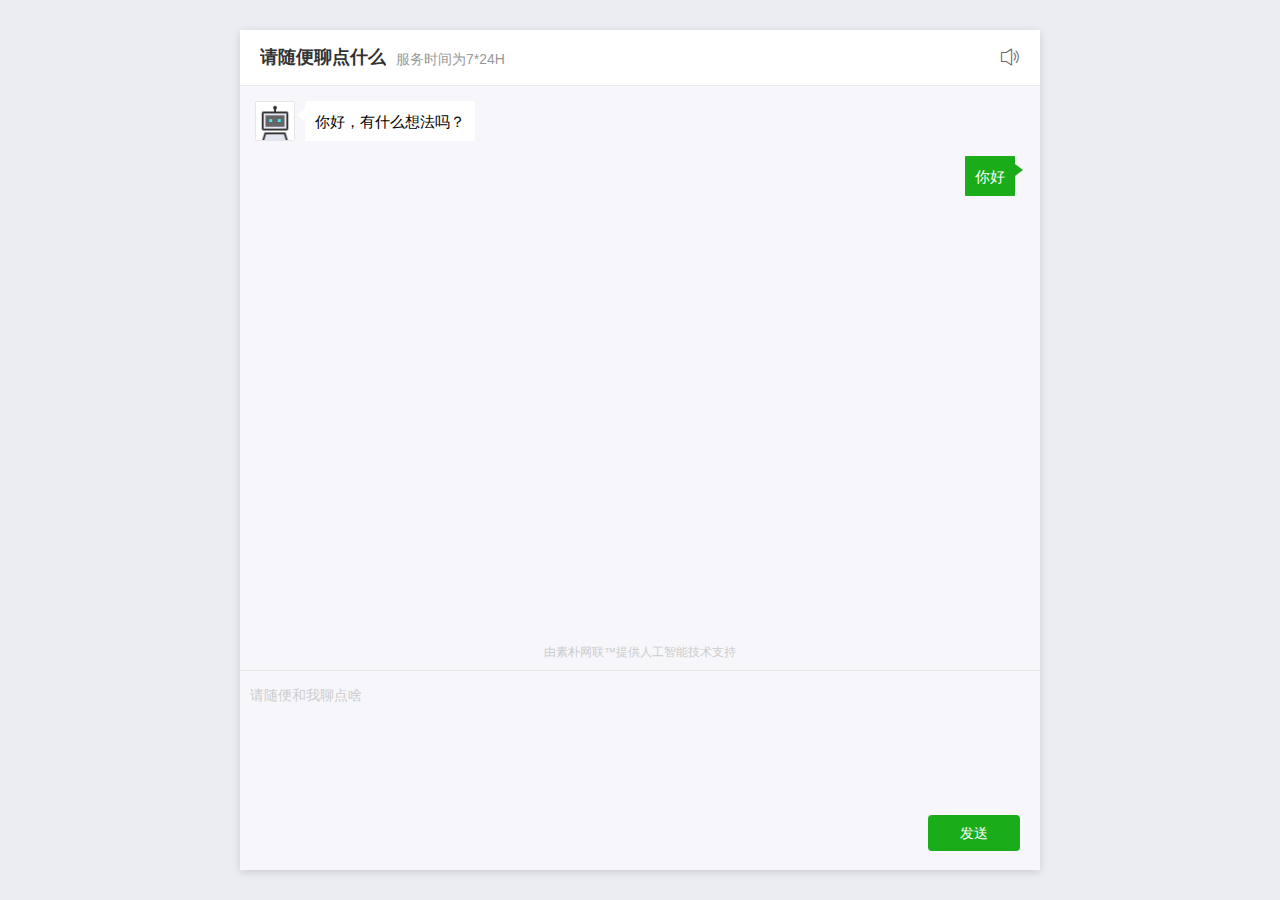
==== chat.html @ 43641de9 "chat" ====
<!DOCTYPE html>
<html lang="en"><head>
    <meta http-equiv="Content-Type" content="text/html; charset=UTF-8">
    <link rel="shortcut icon" href="https://suppresswarnings.com/favicon.ico">
    <meta name="viewport" content="initial-scale=1,maximum-scale=1,user-scalable=no">
    <meta http-equiv="X-UA-Compatible" content="ie=edge">
    <title>素朴网联™提供人工智能技术服务</title>

        <link href="css/chat.css" rel="stylesheet">
    <style>
        body{background:#ebedf3}
        .js-mobile .main-inner{height:100%}
        .js-mobile .m-chat{height:100%}
        .js-mobile .chat-scroll{height:100%;overflow:auto}
        .js-mobile .chat-ft{position:absolute}
        .js-mobile .chat-toolbar{height:51px}
        .m-expression .exp-cont .exp-slide{max-width:458px!important;padding:0 5px!important;height:196px!important}
        .m-expression .exp-cont{padding:15px;overflow:hidden}
        .m-expression .exp-cont .exp-slide{padding:0}
        @media (max-height:600px),(max-width:1000px){.chat-toolbar .inputone{display:none}.chat-toolbar .inputtwo{display:block}.chat-toolbar .operat{left:0;right:0;padding:10px 0}.chat-toolbar .operat .iconfont{font-size:20px}.chat-toolbar .operat .icon-add{display:none}.chat-toolbar .operat .icon-photo{display:inline-block!important}.chat-scroll{padding-bottom:200px}.chat-ft{height:200px}.chat-toolbar .inputtwo .chat-input{padding:4px 10px;height:120px;font-size:14px;background:#f7f7fb;position:absolute;top:10px;width:100%;z-index:99}.chat-toolbar{height:200px}.chat-toolbar .chat-btn{height:36px;line-height:36px;padding:0 10px;position:absolute;opacity:1;right:20px;bottom:20px;width:92px;top:auto;font-size:14px;border-radius:4px}.chat-ft .tool-view{height:auto}.chat-ft .tool-view .emoticon{width:460px;height:226px;transition:none}.m-expression{height:226px}.chat-ft .tool-view .emoticon.is-show{display:inline-block;left:10px;top:-236px;background:#fafafb;box-shadow:0 2px 8px 0 rgba(0,0,0,.14)}.m-expression .exp-page{display:none}.m-expression .exp-cont .exp-slide{max-width:460px;width:auto!important;height:196px;display:inline-block;overflow-x:hidden;overflow-y:overlay;padding:15px 20px}.m-expression .exp-cont .exp-slide .face-item{float:left;width:28px;height:28px;font-size:0;position:relative}.m-chat.is-ftool .chat-ft{height:200px!important}}
        @media (max-height:600px),(max-width:470px){.chat-ft .tool-view .emoticon{right:10px!important;left:10px!important;width:auto!important}.m-expression .exp-cont .exp-slide{height:196px!important}.m-chat.is-ftool .chat-ft{height:200px!important}}.color-custom {background-color: #1aad19 !important;}.bubble.color-custom::before {border-left-color:#1aad19 !important;}.color-custom-text {color: #1aad19 !important;}
</style>
    <script src="http://pv.sohu.com/cityjson?ie=utf-8"></script>
    <script type="text/javascript" src="js/jquery.min.js"></script>
    <script type="text/javascript" src="js/bootstrap.min.js"></script>
</head>
<body>
<div class="main">
<div class="main-inner">
<div class="m-chat">
    <div class="chat-hd">
    <h1 class="title">请随便聊点什么</h1>
    <p class="desc">服务时间为7*24H</p>
        <div class="iconbox">
            <i class="iconfont icon-voice icon-voice-open"></i>
            <i class="iconfont icon-arrow-down" style="display: none;"></i>
        </div>
    </div>

<div class="chat-scroll" style="transition:none;-webkit-overflow-scrolling:touch">
    <div class="minscroll">
        <div class="chat-bd">
            <div class="inner" id="messagePanel">
                <!----------------------------------------------------------->
                <div class="chat-item is-left">
                    <div class="msg">
                        <div class="avatar">
                            <img src="css/def_ai.png" alt="">
                        </div>
                        <div class="content ">
                            <div class="bubble ">
                                <pre>你好，有什么想法吗？</pre>
                            </div>
                        </div>
                    </div>
                </div><div class="chat-item is-right">
                    <div class="msg">
                        <div class="content">
                            <div class="bubble color-custom">
                                <pre>你好</pre>
                            </div>
                        </div>
                    </div>
                </div>
                <!----------------------------------------------------------->
            </div>
        </div>
    </div>
        <div class="copyright">由素朴网联™提供人工智能技术支持</div>
    </div>
    <div class="chat-ft" style="transition:none">
        <div class="chat-toolbar">
            <div class="inputtwo"><textarea id="chatInput" placeholder="请随便和我聊点啥" class="chat-input"></textarea></div>
            <a href="javascript:;" class="chat-btn color-custom">发送</a>
        </div>
    </div>
</div>
</div>
</div>
<script type="text/javascript">

var openid = returnCitySN["cip"]+'_'+returnCitySN["cname"]
    
    function ping() {
        var time = new Date().getTime()
        console.log('ping ... ' + time)
        var url  = '/data/api/ajax/'+openid+'/ping/' + time
        jQuery.ajax({
            url: url,
            method: 'POST',
            success: function (result) {
                if (result.code == 0 && result.total > 0) {
                    var data = result.data
                    console.log(data)
                    for (var i = data.length - 1; i >= 0; i--) {
                        var chat = data[i]
                        var msg = chat.message
                        var html = '<div class="chat-item is-left"><div class="msg"><div class="avatar"><img src="css/def_ai.png"></div><div class="content"><div class="bubble"><pre>' + msg + '</pre></div></div></div></div>'
                        $("#messagePanel").append(html)
                    }
                }
            }
        })
    }


    function chat(msg) {
        var self = '<div class="chat-item is-right"><div class="msg"><div class="content"><div class="bubble color-custom"><pre>' + msg + '</pre></div></div></div></div>'
        $("#messagePanel").append(self)

        var url  = '/data/api/ajax/'+openid+'/chat/' + msg
        jQuery.ajax({
            url: url,
            method: 'POST',
            success: function (result) {
                if (result.data && result.data.length > 0) {
                    var reply = result.data
                    var html = '<div class="chat-item is-left"><div class="msg"><div class="avatar"><img src="css/def_ai.png"></div><div class="content"><div class="bubble"><pre>' + reply + '</pre></div></div></div></div>'
                    $("#messagePanel").append(html)
                }
                $("#chatInput").val('')
            }
        })
    }
    

    $(document).ready(function(){
        $('#chatInput').keypress(function (e) {
            if (e.keyCode == "13") {
                console.log("press enter")
                var msg = $("#chatInput").val()
                if(msg.length > 0) {
                    chat(msg)
                }
            }
        });
        chat('在吗')
        setInterval('ping();', 1234);
    })
    
</script>
</body>
</html>
---- css/chat.css ----
html{-webkit-text-size-adjust:100%;-ms-text-size-adjust:100%;-webkit-font-smoothing:antialiased;-webkit-tap-highlight-color:transparent}article,aside,figcaption,figure,footer,header,hgroup,main,nav,section{display:block}body{margin:0;font-family:Microsoft Yahei,PingFang SC,Avenir,Segoe UI,Hiragino Sans GB,STHeiti,Microsoft Sans Serif,WenQuanYi Micro Hei,sans-serif;font-size:14px;line-height:1.4;font-weight:400}hr{box-sizing:content-box;height:0;overflow:visible}h1,h2,h3,h4,h5,h6,p{margin:0;font-size:1em}code,kbd,pre,samp{font-family:inherit;font-size:1em}pre{white-space:pre-wrap;word-wrap:break-word;margin:0}dd,dl,li,ol,ul{margin:0;padding:0}ol,ul{list-style:none outside none}a{background-color:transparent;text-decoration:none}a:active{outline:0}abbr[title]{border-bottom:none;text-decoration:underline;text-decoration:underline dotted}b,strong{font-weight:bolder}small{font-size:80%}sub,sup{font-size:75%;line-height:0;position:relative;vertical-align:baseline}sub{bottom:-.25em}sup{top:-.5em}img{border-style:none;vertical-align:middle;max-width:100%}button,input,optgroup,select,textarea{font-size:100%;margin:0}button,input{overflow:visible}button,select{text-transform:none}[type=button],[type=reset],[type=submit],button{-webkit-appearance:button}[type=button]::-moz-focus-inner,[type=reset]::-moz-focus-inner,[type=submit]::-moz-focus-inner,button::-moz-focus-inner{border-style:none;padding:0}[type=button]:-moz-focusring,[type=reset]:-moz-focusring,[type=submit]:-moz-focusring,button:-moz-focusring{outline:1px dotted ButtonText}fieldset{min-width:0;padding:0;margin:0;border:0}legend{box-sizing:border-box;color:inherit;display:table;max-width:100%;padding:0;white-space:normal}progress{vertical-align:baseline}textarea{vertical-align:top;overflow:auto;resize:none}[type=checkbox],[type=radio]{box-sizing:border-box;padding:0}[type=number]::-webkit-inner-spin-button,[type=number]::-webkit-outer-spin-button{height:auto}[type=search]{-webkit-appearance:textfield;outline-offset:-2px}[type=search]::-webkit-search-decoration{-webkit-appearance:none}::-webkit-file-upload-button{-webkit-appearance:button;font:inherit}details{display:block}summary{display:list-item}[hidden],template{display:none}*,:after,:before{box-sizing:border-box}@font-face{font-family:iconfont;src:url([data-uri]) format("truetype");font-weight:400;font-style:normal}.iconfont{font-family:iconfont!important;font-size:16px;font-style:normal;-webkit-font-smoothing:antialiased;-moz-osx-font-smoothing:grayscale;line-height:1}.icon-voice-close:before{content:"\e891"}.icon-voice-open:before{content:"\e892"}.icon-rebot:before{content:"\e893"}.icon-exp:before{content:"\e895"}.icon-star:before{content:"\e896"}.icon-error:before{content:"\e899"}.icon-paishe:before{content:"\e89a"}.icon-arrow-right:before{content:"\e89b"}.icon-avater:before{content:"\e89c"}.icon-add:before{content:"\e89d"}.icon-arrow-down:before{content:"\e89e"}.icon-photo:before{content:"\e89f"}.icon-contact:before{content:"\e607"}.m-chat{position:relative;overflow:hidden;height:100%}.m-chat .inner{padding:15px 15px 0}.chat-hd{position:fixed;width:100%;font-size:0;text-align:left;padding:15px 100px 15px 20px;border-bottom:1px solid #eaeaea;background:#fff;vertical-align:top;z-index:999;min-height:56px;display:-webkit-box;display:-ms-flexbox;display:flex;-webkit-box-align:baseline;-ms-flex-align:baseline;align-items:baseline}.chat-hd .title{font-size:18px;color:#333;max-width:calc(100vw - 120px)}.chat-hd .desc,.chat-hd .title{overflow:hidden;white-space:nowrap;text-overflow:ellipsis;word-break:break-all;word-wrap:normal}.chat-hd .desc{-webkit-box-flex:1;-ms-flex:1;flex:1;font-size:14px;color:#999;margin-left:10px}.chat-hd .iconbox{display:block;opacity:1;position:absolute;right:20px;top:18px;cursor:pointer}.chat-hd .iconbox .iconfont{font-size:20px;color:#666;margin-left:10px}.chat-hd .iconbox .iconfont:first-child{margin-left:0}.chat-hd .iconbox .iconfont:active{color:#4979ff}.chat-hd~.chat-scroll{padding-top:56px}.chat-scroll{padding-bottom:50px;transition:height .3s ease-in-out;-webkit-overflow-scrolling:touch}.chat-scroll .copyright{font-size:12px;color:#ccc;text-align:center;padding-bottom:10px}.no-ft .chat-scroll{padding-bottom:0}.no-ft .chat-ft{display:none}.chat-item{width:100%;padding-bottom:15px}.chat-item .msg{position:relative}.chat-item .name{padding:0 10px;margin-bottom:2px;word-wrap:break-word;word-break:break-all;overflow:hidden;text-overflow:ellipsis;display:-webkit-box;-webkit-line-clamp:1;-webkit-box-orient:vertical}.chat-item .remind{margin:0 auto;padding:7px 10px;font-size:12px;border-radius:4px;color:#fff;background:rgba(0,0,0,.12);line-height:18px;max-width:275px}.chat-item .remind .remind-link{color:#4979ff}.chat-item .remind2{padding:7px 10px;font-size:12px;border-radius:4px;color:#fff;background:rgba(0,0,0,.12);line-height:18px;max-width:275px;margin:0 auto 5px}.chat-item .tips{font-size:12px;color:#999;text-align:center;padding:10px 0 15px}.chat-item .tips.is-tipsdot{position:relative}.chat-item .tips.is-tipsdot:before{content:"";width:6px;height:6px;background:#20e283;border-radius:50%;display:inline-block;margin-right:5px;vertical-align:1px}.chat-item .avatar{width:40px;height:40px;position:absolute;top:0;border:1px solid #e6e6e6;border-radius:2px}.chat-item .content{position:relative;display:inline-block;vertical-align:top}.chat-item .content.is-fail{font-family:iconfont}.chat-item .content.is-fail:after{content:"\e899";position:absolute;top:50%;margin-top:-10px;line-height:1;font-size:20px;color:#ed4343}.chat-item .commodity{position:relative;width:100%;height:104px;padding:10px;background:#fff;display:-webkit-box;display:-ms-flexbox;display:flex;border-radius:4px}.chat-item .commodity .commodity-img{width:84px;height:84px;overflow:hidden;margin-right:10px}.chat-item .commodity .commodity-img img{max-width:100%}.chat-item .commodity .commodity-info{-webkit-box-flex:1;-ms-flex:1;flex:1}.chat-item .commodity .commodity-title{font-size:14px;overflow:hidden;text-overflow:ellipsis;display:-webkit-box;-webkit-line-clamp:2;-webkit-box-orient:vertical;text-align:left;color:#000;padding:1px 0}.chat-item .commodity .commodity-price{margin-top:5px}.chat-item .commodity .commodity-price .now{font-size:14px;color:#4979ff;font-weight:500;display:block;padding-top:1px}.chat-item .commodity .commodity-price .sale{display:block;font-size:13px;color:#ccc;text-decoration:line-through;margin-top:1px}.chat-item .commodity .commodity-price .sale.no-price{text-decoration:none}.chat-item .commodity .commodity-link{position:absolute;right:10px;bottom:10px;color:#fff;display:inline-block;background:#4979ff;border-radius:4px;font-size:13px;padding:10px 15px;line-height:1}.chat-item .picture img{display:block;cursor:pointer;max-width:140px;max-height:140px}.chat-item .bubble{position:relative;display:inline-block;background:#fff;word-wrap:break-word;word-break:break-all;border-radius:4px;text-align:left}.chat-item .bubble:before{position:absolute;top:8px;border:6px solid transparent;content:" "}.chat-item .bubble pre{padding:9.5px 10px;text-align:justify;font-size:15px}.chat-item.is-left .msg{text-align:left}.chat-item.is-left .avatar{left:0}.chat-item.is-left .bubble{margin-left:10px}.chat-item.is-left .bubble:before{border-right-color:#fff;border-right-width:8px;right:100%}.chat-item.is-left .content{padding-right:20.5px}.chat-item.is-left .content.is-fail:after{right:-5px}.chat-item.is-left .avatar~.content{padding-left:40px}.chat-item.is-right .msg{text-align:right}.chat-item.is-right .avatar{right:0}.chat-item.is-right .content{padding-left:20.5px}.chat-item.is-right .content.is-fail:after{left:-5px}.chat-item.is-right .avatar~.content{padding-right:40px}.chat-item.is-right .commodity{width:275px}.chat-item.is-right .bubble{background:#4979ff;margin-right:10px;color:#fff}.chat-item.is-right .bubble:before{left:100%;border-left-color:#4979ff;border-left-width:8px}.chat-item.is-right .bubble.is-whitearrow:before{border-left-color:#fff}.chat-item.is-commodity{padding-bottom:25px}.chat-item.is-commodity .bubble,.chat-item.is-commodity .content{width:100%}.chat-appraise{padding:10px}.chat-appraise .title{font-size:15px;color:#333;font-weight:400}.chat-appraise .star{font-size:0;position:relative;padding:15px 0 21.5px}.chat-appraise .icon-star{display:inline-block;margin:0 10.5px;font-size:30px;color:#d8d8d8}.chat-appraise .icon-star.is-current{color:#4979ff}.chat-appraise .desc{position:absolute;bottom:5px;left:0;right:0;text-align:center}.chat-appraise .desc span{text-align:center;font-size:12px;color:#666}.chat-issues{padding:0 10px;border-top:1px solid #e6e6e6}.chat-issues .title{font-size:15px;padding:10px 0;font-weight:400;border-bottom:1px solid #e6e6e6}.chat-issues .item{font-size:15px;padding:10px 20px 0;margin-bottom:10px;line-height:20px;position:relative;border-top:1px solid #e6e6e6;overflow:hidden;text-overflow:ellipsis;display:-webkit-box;-webkit-line-clamp:2;-webkit-box-orient:vertical}.chat-issues .item:first-child{border-top:none}.chat-issues .item:active{color:#4979ff}.chat-issues .item:before{content:"";position:absolute;display:inline-block;width:5px;height:5px;top:20px;margin-top:-2.5px;left:5px;border-radius:50%;background:#4979ff}.chat-issues .item.is-arrow{font-family:iconfont}.chat-issues .item.is-arrow:after{content:"\e89b";font-size:20px;right:0;position:absolute;top:50%;margin-top:5px;-webkit-transform:translateY(-50%);transform:translateY(-50%)}.chat-ft{position:fixed;bottom:0;left:0;right:0;background:#f6f6f6;border-top:1px solid #e5e5e6;height:50px;transition:height .3s ease-in-out}.chat-ft .tool-view{font-size:0;height:210px;position:relative}.chat-ft .tool-view .item{width:25%;padding:15px 0;display:inline-block;text-align:center}.chat-ft .tool-view .iconfont{font-size:36px;color:#979797}.chat-ft .tool-view .desc{font-size:12px;color:#666;margin-top:7.5px}.chat-ft .tool-view .list{width:100%;background:#f6f6f6}.chat-ft .tool-view .emoticon,.chat-ft .tool-view .list{height:210px;position:absolute;left:0;top:210px;opacity:0;transition:top .2s ease-in-out}.chat-ft .tool-view .emoticon.is-show{z-index:10;opacity:1;top:0}.m-expression{position:relative;height:210px}.m-expression .exp-cont .exp-slide{display:-webkit-box;display:-ms-flexbox;display:flex;width:100%;overflow:hidden;-ms-flex-wrap:wrap;flex-wrap:wrap;-webkit-box-pack:start;-ms-flex-pack:start;justify-content:flex-start;-ms-flex-line-pack:start;align-content:flex-start;padding:23.5px 27.5px}.m-expression .exp-cont .face-item{text-align:center;display:block;height:48px;-webkit-box-flex:0;-ms-flex:0 0 12.5%;flex:0 0 12.5%}.m-expression .exp-cont .face-item img{width:25px;height:25px}.m-expression .exp-page{position:absolute;bottom:15px;width:100%;text-align:center}.m-expression .exp-page .list-item{display:inline-block;width:9px;height:9px;background:#dadada;border-radius:50%;margin:0 5px}.m-expression .exp-page .list-item.current{background:#666}.chat-toolbar{position:relative}.chat-toolbar .inputone{padding:7px 91px 7px 15px;transition:padding-right .3s ease-in-out}.chat-toolbar .inputone input{height:36px}.chat-toolbar .inputtwo{display:none}.chat-toolbar .operat{position:absolute;right:16px;top:0;font-size:0;padding:12px 0;transition:right .3s ease-in-out}.chat-toolbar .operat .iconfont{display:inline-block;font-size:26px;vertical-align:top;margin-left:12px;cursor:pointer;color:#666;vertical-align:middle;opacity:1;transition:opacity .1s ease-in-out}.chat-toolbar .operat .iconfont.chosen,.chat-toolbar .operat .iconfont:active,.chat-toolbar .operat .iconfont:hover{color:#265bed}.chat-toolbar .chat-btn{opacity:0;position:absolute;right:-50px;top:7px;height:36px;line-height:36px;padding:0 10px;transition:right .3s ease-in-out;transition:opacity .3s ease-in-out}.chat-toolbar.is-inputing .inputone{padding-right:111px}.chat-toolbar.is-inputing .operat{right:36px}.chat-toolbar.is-inputing .icon-add{opacity:0}.chat-toolbar.is-inputing .chat-btn{opacity:1;right:15px}.chat-input{display:inline-block;width:100%;line-height:1.5;padding:4px 10px;font-size:15px;border:none;border-radius:2px;color:#000;background-color:#fff;background-image:none;position:relative;cursor:text;box-sizing:border-box}.chat-input:focus{outline:0}.chat-input::-webkit-input-placeholder{color:#ccc}.chat-input:-moz-placeholder,.chat-input::-moz-placeholder{color:#ccc}.chat-input:-ms-input-placeholder{color:#ccc}.chat-btn{display:inline-block;margin-bottom:0;font-weight:400;text-align:center;-ms-touch-action:manipulation;touch-action:manipulation;cursor:pointer;background-image:none;border:none;white-space:nowrap;-webkit-user-select:none;-moz-user-select:none;-ms-user-select:none;user-select:none;min-width:50px;padding:7px 10px;font-size:15px;color:#fff;background-color:#4979ff;box-sizing:border-box;vertical-align:middle}.chat-btn.btn-long{width:100%}.chat-btn[disabled]{background:red;background:#ccdaff}.modal-mask{top:0;bottom:0;left:0;right:0;background-color:rgba(55,55,55,.6);height:100%;transition:all .4s ease;opacity:1}.modal-mask,.modal-wrap{position:fixed;z-index:10000}.modal-wrap{outline:0;left:50%;-webkit-transform:translate(-50%,-50%);transform:translate(-50%,-50%);top:50%;box-shadow:0 2px 8px 0 rgba(0,0,0,.14);background:#fff;border-radius:4px}.modal-wrap .modal-content .modal-hd{height:24px;font-size:16px;line-height:24px;padding:0 10px;border-bottom:1px solid #e5e5e6;font-weight:bolder;overflow:hidden;box-sizing:border-box}.modal-wrap .modal-content .modal-ft{font-size:0;padding:0 10px 10px 0;text-align:right;position:relative}.prompt-alert--modal{width:280px}.prompt-alert--modal .prompt-alert__ft{border-top:1px solid #e5e5e6}.prompt-alert--modal .prompt-alert__btnWrap{display:-webkit-box;display:-ms-flexbox;display:flex;height:50px}.prompt-alert--modal .prompt-alert__content{font-size:18px;color:#000;text-align:center;padding:32px 30px 25px}.prompt-alert--modal .prompt-alert__btnItem{-webkit-box-flex:1;-ms-flex:1;flex:1;line-height:50px;font-size:18px;text-align:center}.prompt-alert--modal .confirm{color:#265cf0}.m-chat .chat-scroll.-prompt{background:#fff;padding-bottom:0}.m-chat .chat-hd~.chat-scroll.-prompt .minscroll{min-height:calc(100vh - 82px)}.m-chat .chat-hd~.chat-scroll.-prompt .chat-ft{display:none}.m-chat .chat-scroll.-prompt .m-prompt{min-height:inherit}.m-chat .chat-scroll.-prompt .m-prompt .m-prompt__bd{position:absolute;left:0;top:50%;-webkit-transform:translateY(-50%);transform:translateY(-50%)}.m-prompt{position:relative}.m-prompt .m-prompt__bd{width:100%}.m-prompt .m-prompt__image{width:105px;height:105px;margin:0 auto}.m-prompt .prompt-image{display:block;width:100%;height:100%}.m-prompt .m-prompt__txt{color:#000}.m-prompt .m-prompt__desc,.m-prompt .m-prompt__txt{font-size:14px;text-align:center;max-width:295px;margin:8px auto 0}.m-prompt .m-prompt__desc{color:#999;line-height:21px}.m-prompt .m-prompt__btnWrap{margin-top:30px;text-align:center}.m-prompt__btn{display:inline-block;margin-bottom:0;font-weight:400;text-align:center;-ms-touch-action:manipulation;touch-action:manipulation;cursor:pointer;background-image:none;border:none;white-space:nowrap;-webkit-user-select:none;-moz-user-select:none;-ms-user-select:none;user-select:none;min-width:165px;padding:0 10px;line-height:45px;font-size:16px;border-radius:4px;color:#fff;background-color:#265cf0;box-sizing:border-box;vertical-align:middle}body,html{height:100%}.main{min-height:600px;padding-top:30px;transition:padding .3s linear;-webkit-backface-visibility:hidden;backface-visibility:hidden}.main .main-inner{max-width:800px;min-width:800px;margin:0 auto;overflow:hidden;background:#ededed;height:100%}@media (max-height:600px),(max-width:1000px){.main{padding-top:0;height:100%;min-height:auto}.main .main-inner{min-width:100%}.m-chat.is-ftool .chat-ft{height:260px}.m-chat.is-ftool .chat-scroll{padding-bottom:260px}.m-chat.is-ftool .copyright{display:none}.m-chat.is-ftool .chat-scroll .minscroll{min-height:calc(100vh - 336px)}.m-chat.is-ftool .chat-hd~.chat-scroll .minscroll{min-height:calc(100vh - 392px)}.m-chat .chat-hd~.chat-scroll{height:100vh;overflow:auto}.m-chat .chat-hd~.chat-scroll .minscroll{min-height:calc(100vh - 132px)}.m-chat .chat-scroll{height:100vh;overflow:auto}.m-chat .chat-scroll .minscroll{min-height:calc(100vh - 76px)}.js-pc-chat .m-chat.is-ftool .chat-hd~.chat-scroll .minscroll{min-height:calc(100vh - 282px)}.chat-ft .list.is-show{z-index:10;opacity:1;top:0}.chat-ft .tool-view .emoticon{width:100%}.chat-ft .chat-toolbar .operat .icon-photo{display:none}.chat-appraise .star{min-width:255px;padding:15px 20px 21.5px;display:-webkit-box;display:-ms-flexbox;display:flex;-webkit-box-pack:justify;-ms-flex-pack:justify;justify-content:space-between}.chat-appraise .icon-star{margin:0}.js-pc-chat .m-chat .chat-scroll{height:calc(100vh - 200px)}.js-pc-chat .m-chat .chat-scroll.-prompt,.js-pc-chat .m-chat.no-ft .chat-scroll{height:100vh}.js-pc-chat .chat-hd~.chat-scroll .minscroll{min-height:calc(100vh - 282px)}.js-pc-chat .chat-scroll .minscroll{min-height:calc(100vh - 226px)}}@media (max-width:320px){.chat-appraise .star{min-width:219px;padding:15px 0 21.5px}}@media (min-height:600px) and (min-width:1000px){.chat-hd{position:relative;display:block;white-space:nowrap}.chat-hd .title{max-width:400px;overflow:hidden;text-overflow:ellipsis;word-break:break-all;word-wrap:normal}.chat-hd .desc,.chat-hd .title{display:inline-block;white-space:nowrap}.chat-hd .desc{max-width:500px;vertical-align:1px}.chat-hd .iconbox .iconfont:hover,.chat-issues .item:hover{color:#4979ff}.main-inner{box-shadow:0 2px 8px 0 rgba(0,0,0,.14)}.m-chat .chat-scroll{background:#f7f7fb;height:calc(100vh - 260px);overflow-x:hidden;overflow-y:overlay;padding-bottom:0;display:block}.m-chat .chat-scroll .minscroll{min-height:calc(100vh - 286px)}.m-chat .chat-scroll .copyright{font-size:12px}.m-chat .chat-ft{background:#f7f7fb}.m-chat .chat-hd~.chat-scroll{padding-top:0;height:calc(100vh - 316px)}.m-chat .chat-hd~.chat-scroll .minscroll{min-height:calc(100vh - 342px)}.m-chat.no-ft .chat-hd~.chat-scroll{height:calc(100vh - 116px)}.m-chat.no-ft .chat-hd~.chat-scroll .minscroll{min-height:calc(100vh - 142px)}.m-chat .chat-hd~.chat-scroll.-prompt{background:#f7f7fb;overflow-x:hidden;overflow-y:overlay;height:calc(100vh - 116px)}.m-chat .chat-hd~.chat-scroll.-prompt .minscroll{min-height:calc(100vh - 142px)}.m-chat .chat-hd~.chat-scroll.-prompt .m-prompt__image{width:140px;height:140px}.m-chat .chat-hd~.chat-scroll.-prompt .m-prompt__txt{color:#666;font-size:16px;margin-top:16px;max-width:420px}.m-chat .chat-hd~.chat-scroll.-prompt .m-prompt__desc{margin-top:12px;max-width:420px}.m-chat .chat-hd~.chat-scroll.-prompt .m-prompt__btnWrap{margin-top:40px}.m-chat .chat-hd~.chat-scroll.-prompt .m-prompt__btn{min-width:120px;line-height:40px;font-size:14px;border-radius:0}.chat-item .picture img{max-width:500px;max-height:350px}.chat-ft{position:relative;background:#fff;height:200px}.chat-ft .tool-view{height:auto}.chat-ft .tool-view .emoticon{height:auto;top:-200px;opacity:0;transition:top .3s ease;display:none}.chat-ft .tool-view .emoticon.is-show{display:inline-block;left:10px;top:-236px;background:#fafafb;box-shadow:0 2px 8px 0 rgba(0,0,0,.14)}.m-expression{height:auto}.m-expression .exp-cont{overflow:hidden}.m-expression .exp-cont .exp-slide{max-width:460px;height:226px;display:inline-block;overflow-x:hidden;overflow-y:overlay;padding:15px 20px}.m-expression .exp-cont .exp-slide .face-item{float:left;width:28px;height:28px;font-size:0;position:relative}.m-expression .exp-cont .exp-slide .face-item img{position:absolute;left:50%;margin-left:-12.5px;top:50%;margin-top:-12.5px}.m-expression .exp-page{display:none}.chat-item .bubble{border-radius:1px}.chat-toolbar{border-color:hsla(0,0%,92%,.5);height:200px}.chat-toolbar .operat{left:0;right:0;padding:10px 0}.chat-toolbar .operat .iconfont{margin-left:20px}.chat-toolbar .operat .icon-add{display:none}.chat-toolbar .operat .icon-photo{display:inline-block}.chat-toolbar .operat .iconfont{font-size:20px}.chat-toolbar .inputone{display:none}.chat-toolbar .inputtwo{display:block;position:absolute;top:10px;width:100%;padding:0;z-index:99}.chat-toolbar .inputtwo .chat-input{padding:4px 10px;height:120px;font-size:14px;background:#f7f7fb}.chat-toolbar .chat-btn{opacity:1;right:20px;bottom:20px;width:92px;top:auto;font-size:14px;border-radius:4px}.chat-item .commodity{height:132px;padding:20px;border-radius:1px}.chat-item .commodity .commodity-title{font-size:14px}.chat-item .commodity .commodity-price{margin-top:10px}.chat-item .commodity .commodity-price .now{font-size:16px}.chat-item .commodity .commodity-price .sale{font-size:14px}.chat-item .commodity .commodity-img{width:92px;height:92px;margin-right:14px}.chat-item .commodity .commodity-link{font-size:14px;padding:9px 16px;bottom:20px;right:20px;border-radius:4px}.chat-item.is-right .commodity{width:380px}::-webkit-scrollbar{position:absolute;right:0;top:0;width:6px;height:6px;opacity:0;display:none}::-webkit-scrollbar-thumb:vertical{background:rgba(0,0,0,.4);border-radius:0}::-webkit-scrollbar-track{display:none}:hover::-webkit-scrollbar{opacity:1;display:block}}.js-mobile-chat .m-chat,.js-mobile-chat .main-inner{height:100%}.js-pc-chat .m-chat .chat-scroll{overflow-x:hidden;overflow-y:overlay;padding-bottom:0}.js-pc-chat .chat-hd .iconbox .iconfont:hover{color:#4979ff}.js-pc-chat .chat-ft .chat-toolbar .inputone{display:none}.js-pc-chat .chat-ft .chat-toolbar .inputtwo{display:block;position:absolute;top:10px;width:100%;padding:0;z-index:99}.js-pc-chat .chat-ft .chat-toolbar .operat{left:0;right:0;padding:10px 0}.js-pc-chat .chat-ft .chat-toolbar .iconfont{font-size:20px;margin-left:20px;display:inline-block}.js-pc-chat .chat-ft .chat-toolbar .inputtwo{padding:0 20px}.js-pc-chat .chat-ft .chat-input{padding:0;height:90px}.js-pc-chat .chat-ft .chat-toolbar{height:200px}.js-pc-chat .chat-ft .tool-view{height:auto}.js-pc-chat .chat-toolbar .chat-btn{opacity:1;right:20px;bottom:20px;width:92px;top:auto;font-size:14px;z-index:99999}.js-pc-chat .chat-ft .tool-view .emoticon{width:auto;padding:10px}.js-pc-chat .m-expression .exp-cont .exp-slide{height:173px;overflow-x:hidden;overflow-y:overlay;padding:0}.js-pc-chat .m-expression .exp-cont .face-item{height:auto;padding:5px 0}.js-pc-chat .m-expression{height:auto}.js-pc-chat .chat-ft .list.is-show,.js-pc-chat .m-expression .exp-page{display:none}.js-pc-chat .chat-ft .tool-view .emoticon.is-show{left:13.5px;right:13.5px;top:-205px;display:inline-block;height:auto;background:#fafafb;box-shadow:0 2px 8px 0 rgba(0,0,0,.14)}.js-pc-chat .chat-ft{height:200px;background:#f6f6f6}.js-pc-chat .chat-ft .chat-input{background:#f7f7fb}.js-pc-chat .m-chat.is-ftool .chat-ft{height:200px}.js-pc-chat .chat-item .remind2{background:none;color:#999;max-width:470px;padding:0 33px 25px;text-align:center}.js-pc-chat ::-webkit-scrollbar{position:absolute;right:0;top:0;width:6px;height:6px;opacity:0;display:none}.js-pc-chat ::-webkit-scrollbar-thumb:vertical{background:rgba(0,0,0,.4);border-radius:0}.js-pc-chat ::-webkit-scrollbar-track{display:none}.js-pc-chat :hover::-webkit-scrollbar{opacity:1;display:block}.swiper-container{margin:0 auto;position:relative;overflow:hidden;list-style:none;padding:0;z-index:1}.swiper-container-no-flexbox .swiper-slide{float:left}.swiper-container-vertical>.swiper-wrapper{-webkit-box-orient:vertical;-webkit-box-direction:normal;-webkit-flex-direction:column;-ms-flex-direction:column;flex-direction:column}.swiper-wrapper{position:relative;width:100%;height:100%;z-index:1;display:-webkit-box;display:-webkit-flex;display:-ms-flexbox;display:flex;-webkit-transition-property:-webkit-transform;transition-property:-webkit-transform;-o-transition-property:transform;transition-property:transform;transition-property:transform,-webkit-transform;-webkit-box-sizing:content-box;box-sizing:content-box}.swiper-container-android .swiper-slide,.swiper-wrapper{-webkit-transform:translateZ(0);transform:translateZ(0)}.swiper-container-multirow>.swiper-wrapper{-webkit-flex-wrap:wrap;-ms-flex-wrap:wrap;flex-wrap:wrap}.swiper-container-free-mode>.swiper-wrapper{-webkit-transition-timing-function:ease-out;-o-transition-timing-function:ease-out;transition-timing-function:ease-out;margin:0 auto}.swiper-slide{-webkit-flex-shrink:0;-ms-flex-negative:0;flex-shrink:0;width:100%;height:100%;position:relative;-webkit-transition-property:-webkit-transform;transition-property:-webkit-transform;-o-transition-property:transform;transition-property:transform;transition-property:transform,-webkit-transform}.swiper-slide-invisible-blank{visibility:hidden}.swiper-container-autoheight,.swiper-container-autoheight .swiper-slide{height:auto}.swiper-container-autoheight .swiper-wrapper{-webkit-box-align:start;-webkit-align-items:flex-start;-ms-flex-align:start;align-items:flex-start;-webkit-transition-property:height,-webkit-transform;transition-property:height,-webkit-transform;-o-transition-property:transform,height;transition-property:transform,height;transition-property:transform,height,-webkit-transform}.swiper-container-3d{-webkit-perspective:1200px;perspective:1200px}.swiper-container-3d .swiper-cube-shadow,.swiper-container-3d .swiper-slide,.swiper-container-3d .swiper-slide-shadow-bottom,.swiper-container-3d .swiper-slide-shadow-left,.swiper-container-3d .swiper-slide-shadow-right,.swiper-container-3d .swiper-slide-shadow-top,.swiper-container-3d .swiper-wrapper{-webkit-transform-style:preserve-3d;transform-style:preserve-3d}.swiper-container-3d .swiper-slide-shadow-bottom,.swiper-container-3d .swiper-slide-shadow-left,.swiper-container-3d .swiper-slide-shadow-right,.swiper-container-3d .swiper-slide-shadow-top{position:absolute;left:0;top:0;width:100%;height:100%;pointer-events:none;z-index:10}.swiper-container-3d .swiper-slide-shadow-left{background-image:-webkit-gradient(linear,right top,left top,from(rgba(0,0,0,.5)),to(transparent));background-image:-webkit-linear-gradient(right,rgba(0,0,0,.5),transparent);background-image:-o-linear-gradient(right,rgba(0,0,0,.5),transparent);background-image:linear-gradient(270deg,rgba(0,0,0,.5),transparent)}.swiper-container-3d .swiper-slide-shadow-right{background-image:-webkit-gradient(linear,left top,right top,from(rgba(0,0,0,.5)),to(transparent));background-image:-webkit-linear-gradient(left,rgba(0,0,0,.5),transparent);background-image:-o-linear-gradient(left,rgba(0,0,0,.5),transparent);background-image:linear-gradient(90deg,rgba(0,0,0,.5),transparent)}.swiper-container-3d .swiper-slide-shadow-top{background-image:-webkit-gradient(linear,left bottom,left top,from(rgba(0,0,0,.5)),to(transparent));background-image:-webkit-linear-gradient(bottom,rgba(0,0,0,.5),transparent);background-image:-o-linear-gradient(bottom,rgba(0,0,0,.5),transparent);background-image:linear-gradient(0deg,rgba(0,0,0,.5),transparent)}.swiper-container-3d .swiper-slide-shadow-bottom{background-image:-webkit-gradient(linear,left top,left bottom,from(rgba(0,0,0,.5)),to(transparent));background-image:-webkit-linear-gradient(top,rgba(0,0,0,.5),transparent);background-image:-o-linear-gradient(top,rgba(0,0,0,.5),transparent);background-image:linear-gradient(180deg,rgba(0,0,0,.5),transparent)}.swiper-container-wp8-horizontal,.swiper-container-wp8-horizontal>.swiper-wrapper{-ms-touch-action:pan-y;touch-action:pan-y}.swiper-container-wp8-vertical,.swiper-container-wp8-vertical>.swiper-wrapper{-ms-touch-action:pan-x;touch-action:pan-x}.swiper-button-next,.swiper-button-prev{position:absolute;top:50%;width:27px;height:44px;margin-top:-22px;z-index:10;cursor:pointer;background-size:27px 44px;background-position:50%;background-repeat:no-repeat}.swiper-button-next.swiper-button-disabled,.swiper-button-prev.swiper-button-disabled{opacity:.35;cursor:auto;pointer-events:none}.swiper-button-prev,.swiper-container-rtl .swiper-button-next{background-image:url("data:image/svg+xml;charset=utf-8,%3Csvg xmlns='http://www.w3.org/2000/svg' viewBox='0 0 27 44'%3E%3Cpath d='M0 22L22 0l2.1 2.1L4.2 22l19.9 19.9L22 44 0 22z' fill='%23007aff'/%3E%3C/svg%3E");left:10px;right:auto}.swiper-button-next,.swiper-container-rtl .swiper-button-prev{background-image:url("data:image/svg+xml;charset=utf-8,%3Csvg xmlns='http://www.w3.org/2000/svg' viewBox='0 0 27 44'%3E%3Cpath d='M27 22L5 44l-2.1-2.1L22.8 22 2.9 2.1 5 0l22 22z' fill='%23007aff'/%3E%3C/svg%3E");right:10px;left:auto}.swiper-button-prev.swiper-button-white,.swiper-container-rtl .swiper-button-next.swiper-button-white{background-image:url("data:image/svg+xml;charset=utf-8,%3Csvg xmlns='http://www.w3.org/2000/svg' viewBox='0 0 27 44'%3E%3Cpath d='M0 22L22 0l2.1 2.1L4.2 22l19.9 19.9L22 44 0 22z' fill='%23fff'/%3E%3C/svg%3E")}.swiper-button-next.swiper-button-white,.swiper-container-rtl .swiper-button-prev.swiper-button-white{background-image:url("data:image/svg+xml;charset=utf-8,%3Csvg xmlns='http://www.w3.org/2000/svg' viewBox='0 0 27 44'%3E%3Cpath d='M27 22L5 44l-2.1-2.1L22.8 22 2.9 2.1 5 0l22 22z' fill='%23fff'/%3E%3C/svg%3E")}.swiper-button-prev.swiper-button-black,.swiper-container-rtl .swiper-button-next.swiper-button-black{background-image:url("data:image/svg+xml;charset=utf-8,%3Csvg xmlns='http://www.w3.org/2000/svg' viewBox='0 0 27 44'%3E%3Cpath d='M0 22L22 0l2.1 2.1L4.2 22l19.9 19.9L22 44 0 22z'/%3E%3C/svg%3E")}.swiper-button-next.swiper-button-black,.swiper-container-rtl .swiper-button-prev.swiper-button-black{background-image:url("data:image/svg+xml;charset=utf-8,%3Csvg xmlns='http://www.w3.org/2000/svg' viewBox='0 0 27 44'%3E%3Cpath d='M27 22L5 44l-2.1-2.1L22.8 22 2.9 2.1 5 0l22 22z'/%3E%3C/svg%3E")}.swiper-button-lock{display:none}.swiper-pagination{position:absolute;text-align:center;-webkit-transition:opacity .3s;-o-transition:.3s opacity;transition:opacity .3s;-webkit-transform:translateZ(0);transform:translateZ(0);z-index:10}.swiper-pagination.swiper-pagination-hidden{opacity:0}.swiper-container-horizontal>.swiper-pagination-bullets,.swiper-pagination-custom,.swiper-pagination-fraction{bottom:10px;left:0;width:100%}.swiper-pagination-bullets-dynamic{overflow:hidden;font-size:0}.swiper-pagination-bullets-dynamic .swiper-pagination-bullet{-webkit-transform:scale(.33);-ms-transform:scale(.33);transform:scale(.33);position:relative}.swiper-pagination-bullets-dynamic .swiper-pagination-bullet-active,.swiper-pagination-bullets-dynamic .swiper-pagination-bullet-active-main{-webkit-transform:scale(1);-ms-transform:scale(1);transform:scale(1)}.swiper-pagination-bullets-dynamic .swiper-pagination-bullet-active-prev{-webkit-transform:scale(.66);-ms-transform:scale(.66);transform:scale(.66)}.swiper-pagination-bullets-dynamic .swiper-pagination-bullet-active-prev-prev{-webkit-transform:scale(.33);-ms-transform:scale(.33);transform:scale(.33)}.swiper-pagination-bullets-dynamic .swiper-pagination-bullet-active-next{-webkit-transform:scale(.66);-ms-transform:scale(.66);transform:scale(.66)}.swiper-pagination-bullets-dynamic .swiper-pagination-bullet-active-next-next{-webkit-transform:scale(.33);-ms-transform:scale(.33);transform:scale(.33)}.swiper-pagination-bullet{width:8px;height:8px;display:inline-block;border-radius:100%;background:#000;opacity:.2}button.swiper-pagination-bullet{border:none;margin:0;padding:0;-webkit-box-shadow:none;box-shadow:none;-webkit-appearance:none;-moz-appearance:none;appearance:none}.swiper-pagination-clickable .swiper-pagination-bullet{cursor:pointer}.swiper-pagination-bullet-active{opacity:1;background:#007aff}.swiper-container-vertical>.swiper-pagination-bullets{right:10px;top:50%;-webkit-transform:translate3d(0,-50%,0);transform:translate3d(0,-50%,0)}.swiper-container-vertical>.swiper-pagination-bullets .swiper-pagination-bullet{margin:6px 0;display:block}.swiper-container-vertical>.swiper-pagination-bullets.swiper-pagination-bullets-dynamic{top:50%;-webkit-transform:translateY(-50%);-ms-transform:translateY(-50%);transform:translateY(-50%);width:8px}.swiper-container-vertical>.swiper-pagination-bullets.swiper-pagination-bullets-dynamic .swiper-pagination-bullet{display:inline-block;-webkit-transition:top .2s,-webkit-transform .2s;transition:top .2s,-webkit-transform .2s;-o-transition:.2s transform,.2s top;transition:transform .2s,top .2s;transition:transform .2s,top .2s,-webkit-transform .2s}.swiper-container-horizontal>.swiper-pagination-bullets .swiper-pagination-bullet{margin:0 4px}.swiper-container-horizontal>.swiper-pagination-bullets.swiper-pagination-bullets-dynamic{left:50%;-webkit-transform:translateX(-50%);-ms-transform:translateX(-50%);transform:translateX(-50%);white-space:nowrap}.swiper-container-horizontal>.swiper-pagination-bullets.swiper-pagination-bullets-dynamic .swiper-pagination-bullet{-webkit-transition:left .2s,-webkit-transform .2s;transition:left .2s,-webkit-transform .2s;-o-transition:.2s transform,.2s left;transition:transform .2s,left .2s;transition:transform .2s,left .2s,-webkit-transform .2s}.swiper-container-horizontal.swiper-container-rtl>.swiper-pagination-bullets-dynamic .swiper-pagination-bullet{-webkit-transition:right .2s,-webkit-transform .2s;transition:right .2s,-webkit-transform .2s;-o-transition:.2s transform,.2s right;transition:transform .2s,right .2s;transition:transform .2s,right .2s,-webkit-transform .2s}.swiper-pagination-progressbar{background:rgba(0,0,0,.25);position:absolute}.swiper-pagination-progressbar .swiper-pagination-progressbar-fill{background:#007aff;position:absolute;left:0;top:0;width:100%;height:100%;-webkit-transform:scale(0);-ms-transform:scale(0);transform:scale(0);-webkit-transform-origin:left top;-ms-transform-origin:left top;transform-origin:left top}.swiper-container-rtl .swiper-pagination-progressbar .swiper-pagination-progressbar-fill{-webkit-transform-origin:right top;-ms-transform-origin:right top;transform-origin:right top}.swiper-container-horizontal>.swiper-pagination-progressbar,.swiper-container-vertical>.swiper-pagination-progressbar.swiper-pagination-progressbar-opposite{width:100%;height:4px;left:0;top:0}.swiper-container-horizontal>.swiper-pagination-progressbar.swiper-pagination-progressbar-opposite,.swiper-container-vertical>.swiper-pagination-progressbar{width:4px;height:100%;left:0;top:0}.swiper-pagination-white .swiper-pagination-bullet-active{background:#fff}.swiper-pagination-progressbar.swiper-pagination-white{background:hsla(0,0%,100%,.25)}.swiper-pagination-progressbar.swiper-pagination-white .swiper-pagination-progressbar-fill{background:#fff}.swiper-pagination-black .swiper-pagination-bullet-active{background:#000}.swiper-pagination-progressbar.swiper-pagination-black{background:rgba(0,0,0,.25)}.swiper-pagination-progressbar.swiper-pagination-black .swiper-pagination-progressbar-fill{background:#000}.swiper-pagination-lock{display:none}.swiper-scrollbar{border-radius:10px;position:relative;-ms-touch-action:none;background:rgba(0,0,0,.1)}.swiper-container-horizontal>.swiper-scrollbar{position:absolute;left:1%;bottom:3px;z-index:50;height:5px;width:98%}.swiper-container-vertical>.swiper-scrollbar{position:absolute;right:3px;top:1%;z-index:50;width:5px;height:98%}.swiper-scrollbar-drag{height:100%;width:100%;position:relative;background:rgba(0,0,0,.5);border-radius:10px;left:0;top:0}.swiper-scrollbar-cursor-drag{cursor:move}.swiper-scrollbar-lock{display:none}.swiper-zoom-container{width:100%;height:100%;display:-webkit-box;display:-webkit-flex;display:-ms-flexbox;display:flex;-webkit-box-pack:center;-webkit-justify-content:center;-ms-flex-pack:center;justify-content:center;-webkit-box-align:center;-webkit-align-items:center;-ms-flex-align:center;align-items:center;text-align:center}.swiper-zoom-container>canvas,.swiper-zoom-container>img,.swiper-zoom-container>svg{max-width:100%;max-height:100%;-o-object-fit:contain;object-fit:contain}.swiper-slide-zoomed{cursor:move}.swiper-lazy-preloader{width:42px;height:42px;position:absolute;left:50%;top:50%;margin-left:-21px;margin-top:-21px;z-index:10;-webkit-transform-origin:50%;-ms-transform-origin:50%;transform-origin:50%;-webkit-animation:swiper-preloader-spin 1s steps(12) infinite;animation:swiper-preloader-spin 1s steps(12) infinite}.swiper-lazy-preloader:after{display:block;content:"";width:100%;height:100%;background-image:url("data:image/svg+xml;charset=utf-8,%3Csvg viewBox='0 0 120 120' xmlns='http://www.w3.org/2000/svg' xmlns:xlink='http://www.w3.org/1999/xlink'%3E%3Cdefs%3E%3Cpath id='a' stroke='%236c6c6c' stroke-width='11' stroke-linecap='round' d='M60 7v20'/%3E%3C/defs%3E%3Cuse xlink:href='%23a' opacity='.27'/%3E%3Cuse xlink:href='%23a' opacity='.27' transform='rotate(30 60 60)'/%3E%3Cuse xlink:href='%23a' opacity='.27' transform='rotate(60 60 60)'/%3E%3Cuse xlink:href='%23a' opacity='.27' transform='rotate(90 60 60)'/%3E%3Cuse xlink:href='%23a' opacity='.27' transform='rotate(120 60 60)'/%3E%3Cuse xlink:href='%23a' opacity='.27' transform='rotate(150 60 60)'/%3E%3Cuse xlink:href='%23a' opacity='.37' transform='rotate(180 60 60)'/%3E%3Cuse xlink:href='%23a' opacity='.46' transform='rotate(210 60 60)'/%3E%3Cuse xlink:href='%23a' opacity='.56' transform='rotate(240 60 60)'/%3E%3Cuse xlink:href='%23a' opacity='.66' transform='rotate(270 60 60)'/%3E%3Cuse xlink:href='%23a' opacity='.75' transform='rotate(300 60 60)'/%3E%3Cuse xlink:href='%23a' opacity='.85' transform='rotate(330 60 60)'/%3E%3C/svg%3E");background-position:50%;background-size:100%;background-repeat:no-repeat}.swiper-lazy-preloader-white:after{background-image:url("data:image/svg+xml;charset=utf-8,%3Csvg viewBox='0 0 120 120' xmlns='http://www.w3.org/2000/svg' xmlns:xlink='http://www.w3.org/1999/xlink'%3E%3Cdefs%3E%3Cpath id='a' stroke='%23fff' stroke-width='11' stroke-linecap='round' d='M60 7v20'/%3E%3C/defs%3E%3Cuse xlink:href='%23a' opacity='.27'/%3E%3Cuse xlink:href='%23a' opacity='.27' transform='rotate(30 60 60)'/%3E%3Cuse xlink:href='%23a' opacity='.27' transform='rotate(60 60 60)'/%3E%3Cuse xlink:href='%23a' opacity='.27' transform='rotate(90 60 60)'/%3E%3Cuse xlink:href='%23a' opacity='.27' transform='rotate(120 60 60)'/%3E%3Cuse xlink:href='%23a' opacity='.27' transform='rotate(150 60 60)'/%3E%3Cuse xlink:href='%23a' opacity='.37' transform='rotate(180 60 60)'/%3E%3Cuse xlink:href='%23a' opacity='.46' transform='rotate(210 60 60)'/%3E%3Cuse xlink:href='%23a' opacity='.56' transform='rotate(240 60 60)'/%3E%3Cuse xlink:href='%23a' opacity='.66' transform='rotate(270 60 60)'/%3E%3Cuse xlink:href='%23a' opacity='.75' transform='rotate(300 60 60)'/%3E%3Cuse xlink:href='%23a' opacity='.85' transform='rotate(330 60 60)'/%3E%3C/svg%3E")}@-webkit-keyframes swiper-preloader-spin{to{-webkit-transform:rotate(1turn);transform:rotate(1turn)}}@keyframes swiper-preloader-spin{to{-webkit-transform:rotate(1turn);transform:rotate(1turn)}}.swiper-container .swiper-notification{position:absolute;left:0;top:0;pointer-events:none;opacity:0;z-index:-1000}.swiper-container-fade.swiper-container-free-mode .swiper-slide{-webkit-transition-timing-function:ease-out;-o-transition-timing-function:ease-out;transition-timing-function:ease-out}.swiper-container-fade .swiper-slide{pointer-events:none;-webkit-transition-property:opacity;-o-transition-property:opacity;transition-property:opacity}.swiper-container-fade .swiper-slide .swiper-slide{pointer-events:none}.swiper-container-fade .swiper-slide-active,.swiper-container-fade .swiper-slide-active .swiper-slide-active{pointer-events:auto}.swiper-container-cube{overflow:visible}.swiper-container-cube .swiper-slide{pointer-events:none;-webkit-backface-visibility:hidden;backface-visibility:hidden;z-index:1;visibility:hidden;-webkit-transform-origin:0 0;-ms-transform-origin:0 0;transform-origin:0 0;width:100%;height:100%}.swiper-container-cube .swiper-slide .swiper-slide{pointer-events:none}.swiper-container-cube.swiper-container-rtl .swiper-slide{-webkit-transform-origin:100% 0;-ms-transform-origin:100% 0;transform-origin:100% 0}.swiper-container-cube .swiper-slide-active,.swiper-container-cube .swiper-slide-active .swiper-slide-active{pointer-events:auto}.swiper-container-cube .swiper-slide-active,.swiper-container-cube .swiper-slide-next,.swiper-container-cube .swiper-slide-next+.swiper-slide,.swiper-container-cube .swiper-slide-prev{pointer-events:auto;visibility:visible}.swiper-container-cube .swiper-slide-shadow-bottom,.swiper-container-cube .swiper-slide-shadow-left,.swiper-container-cube .swiper-slide-shadow-right,.swiper-container-cube .swiper-slide-shadow-top{z-index:0;-webkit-backface-visibility:hidden;backface-visibility:hidden}.swiper-container-cube .swiper-cube-shadow{position:absolute;left:0;bottom:0;width:100%;height:100%;background:#000;opacity:.6;-webkit-filter:blur(50px);filter:blur(50px);z-index:0}.swiper-container-flip{overflow:visible}.swiper-container-flip .swiper-slide{pointer-events:none;-webkit-backface-visibility:hidden;backface-visibility:hidden;z-index:1}.swiper-container-flip .swiper-slide .swiper-slide{pointer-events:none}.swiper-container-flip .swiper-slide-active,.swiper-container-flip .swiper-slide-active .swiper-slide-active{pointer-events:auto}.swiper-container-flip .swiper-slide-shadow-bottom,.swiper-container-flip .swiper-slide-shadow-left,.swiper-container-flip .swiper-slide-shadow-right,.swiper-container-flip .swiper-slide-shadow-top{z-index:0;-webkit-backface-visibility:hidden;backface-visibility:hidden}.swiper-container-coverflow .swiper-wrapper{-ms-perspective:1200px}.lighter,.lighter *{-webkit-transition:all .4s ease-in-out;-moz-transition:all .4s ease-in-out;transition:all .4s ease-in-out}.lighter{position:fixed;top:0;bottom:0;left:0;right:0;z-index:4000;opacity:1}.lighter.fade{opacity:0}.lighter.fade .lighter-container{-webkit-transform:scale(.5);-moz-transform:scale(.5);-ms-transform:scale(.5);-o-transform:scale(.5);transform:scale(.5)}.lighter img{display:block;width:100%;height:100%}.lighter .lighter-overlay{background:rgba(0,0,0,.5);height:100%;width:100%}.lighter .lighter-container{background:#fff;position:absolute;z-index:4000;top:50%;left:50%;right:50%;bottom:50%;box-shadow:0 2px 8px rgba(0,0,0,.5)}.lighter .lighter-container .lighter-close{top:0;right:0;width:30px;height:30px;margin:-15px;line-height:28px;font-size:16pt;font-family:Helvetica,Arial,serif}.lighter .lighter-container .lighter-next,.lighter .lighter-container .lighter-prev{display:none;top:50%;width:30px;height:40px;margin:-20px 0;line-height:34px;font-size:32pt;font-family:Times,serif}.lighter .lighter-container .lighter-next{right:40px}.lighter .lighter-container .lighter-prev{left:40px}.lighter .lighter-container .lighter-close,.lighter .lighter-container .lighter-next,.lighter .lighter-container .lighter-prev{cursor:pointer;position:absolute;z-index:8000;text-align:center;border-radius:50%;color:hsla(0,0%,100%,.8);background:rgba(0,0,0,.2);-webkit-user-select:none;-moz-user-select:none;-ms-user-select:none;user-select:none}.lighter .lighter-container .lighter-close:active,.lighter .lighter-container .lighter-close:hover,.lighter .lighter-container .lighter-next:active,.lighter .lighter-container .lighter-next:hover,.lighter .lighter-container .lighter-prev:active,.lighter .lighter-container .lighter-prev:hover{color:#fff;background:rgba(0,0,0,.6)}
/*# sourceMappingURL=main.103046ee.css.map */
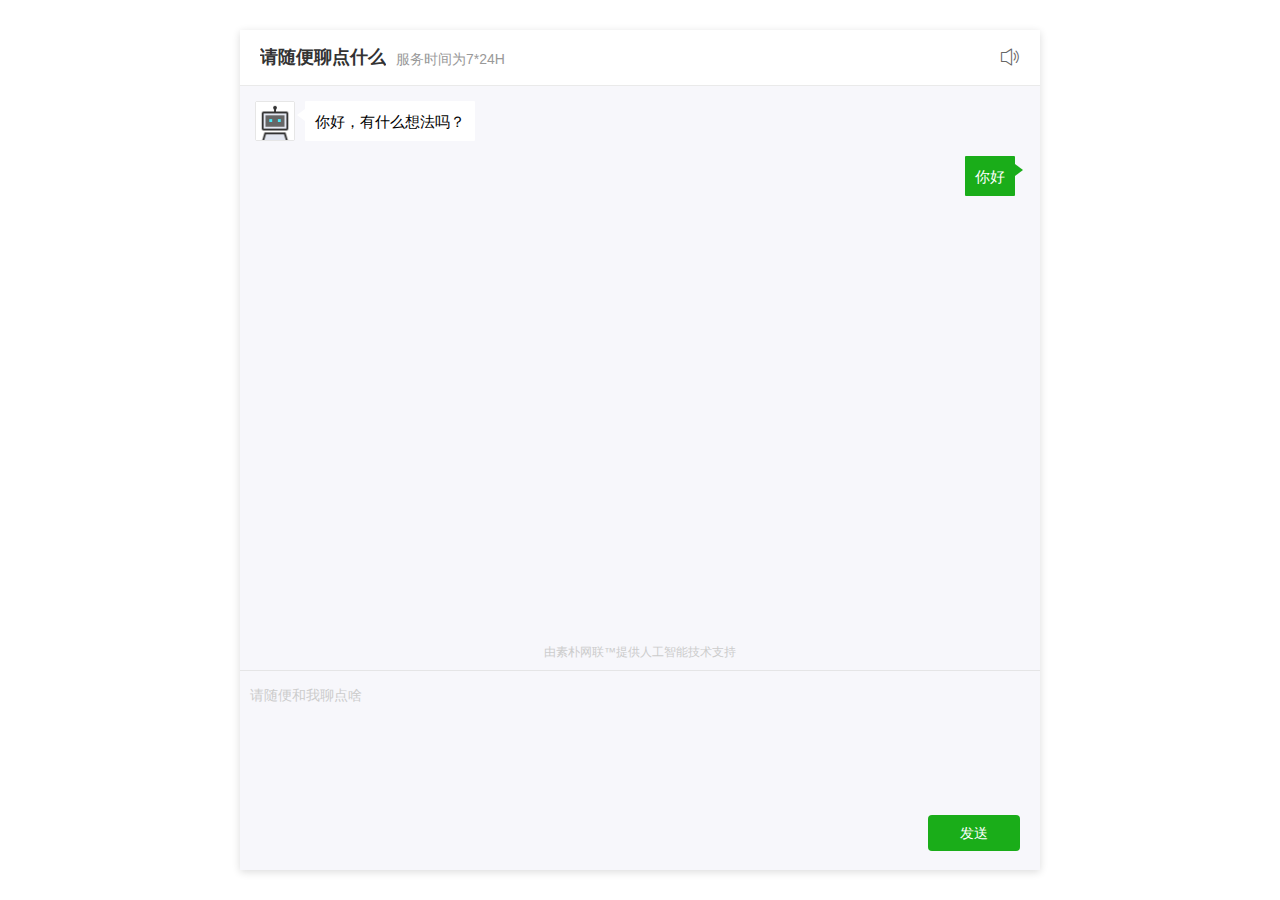
==== commit 2e678724: "chat" ====
--- a/chat.html
+++ b/chat.html
@@ -8,7 +8,6 @@
 
         <link href="css/chat.css" rel="stylesheet">
     <style>
-        body{background:#ebedf3}
         .js-mobile .main-inner{height:100%}
         .js-mobile .m-chat{height:100%}
         .js-mobile .chat-scroll{height:100%;overflow:auto}
@@ -105,6 +104,8 @@
 
 
     function chat(msg) {
+        $("#chatInput").val('')
+
         var self = '<div class="chat-item is-right"><div class="msg"><div class="content"><div class="bubble color-custom"><pre>' + msg + '</pre></div></div></div></div>'
         $("#messagePanel").append(self)
 
@@ -118,7 +119,6 @@
                     var html = '<div class="chat-item is-left"><div class="msg"><div class="avatar"><img src="css/def_ai.png"></div><div class="content"><div class="bubble"><pre>' + reply + '</pre></div></div></div></div>'
                     $("#messagePanel").append(html)
                 }
-                $("#chatInput").val('')
             }
         })
     }
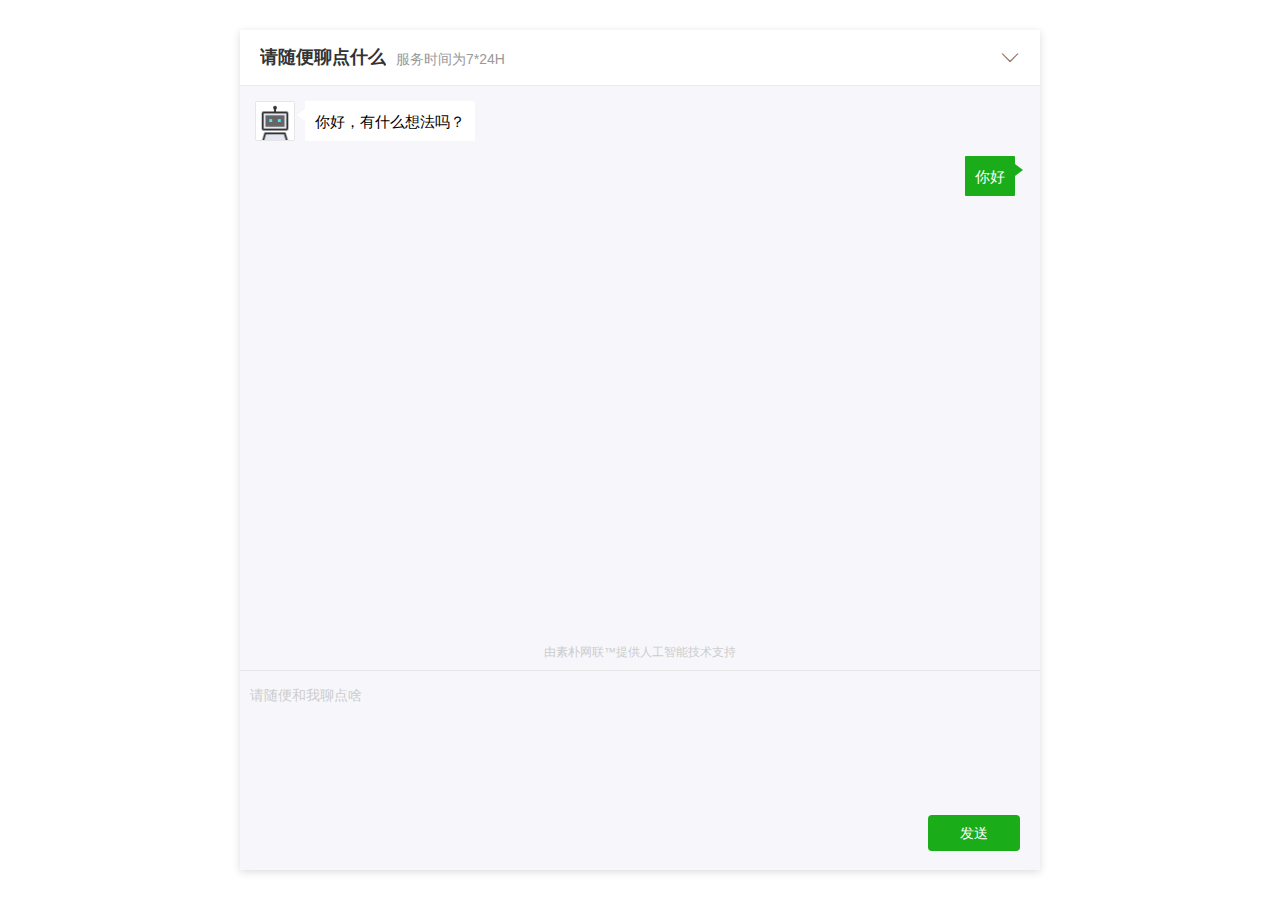
==== commit 227f18af: "chat" ====
--- a/chat.html
+++ b/chat.html
@@ -31,8 +31,7 @@
     <h1 class="title">请随便聊点什么</h1>
     <p class="desc">服务时间为7*24H</p>
         <div class="iconbox">
-            <i class="iconfont icon-voice icon-voice-open"></i>
-            <i class="iconfont icon-arrow-down" style="display: none;"></i>
+            <i class="iconfont icon-arrow-down"></i>
         </div>
     </div>
 
@@ -97,6 +96,8 @@
                         var html = '<div class="chat-item is-left"><div class="msg"><div class="avatar"><img src="css/def_ai.png"></div><div class="content"><div class="bubble"><pre>' + msg + '</pre></div></div></div></div>'
                         $("#messagePanel").append(html)
                     }
+                    var height = $('#messagePanel').height()
+                    $('.chat-scroll').scrollTop(height+26)
                 }
             }
         })
@@ -108,6 +109,8 @@
 
         var self = '<div class="chat-item is-right"><div class="msg"><div class="content"><div class="bubble color-custom"><pre>' + msg + '</pre></div></div></div></div>'
         $("#messagePanel").append(self)
+        var height = $('#messagePanel').height()
+        $('.chat-scroll').scrollTop(height+26)
 
         var url  = '/data/api/ajax/'+openid+'/chat/' + msg
         jQuery.ajax({
@@ -118,6 +121,8 @@
                     var reply = result.data
                     var html = '<div class="chat-item is-left"><div class="msg"><div class="avatar"><img src="css/def_ai.png"></div><div class="content"><div class="bubble"><pre>' + reply + '</pre></div></div></div></div>'
                     $("#messagePanel").append(html)
+                    var height = $('#messagePanel').height()
+                    $('.chat-scroll').scrollTop(height+26)
                 }
             }
         })
